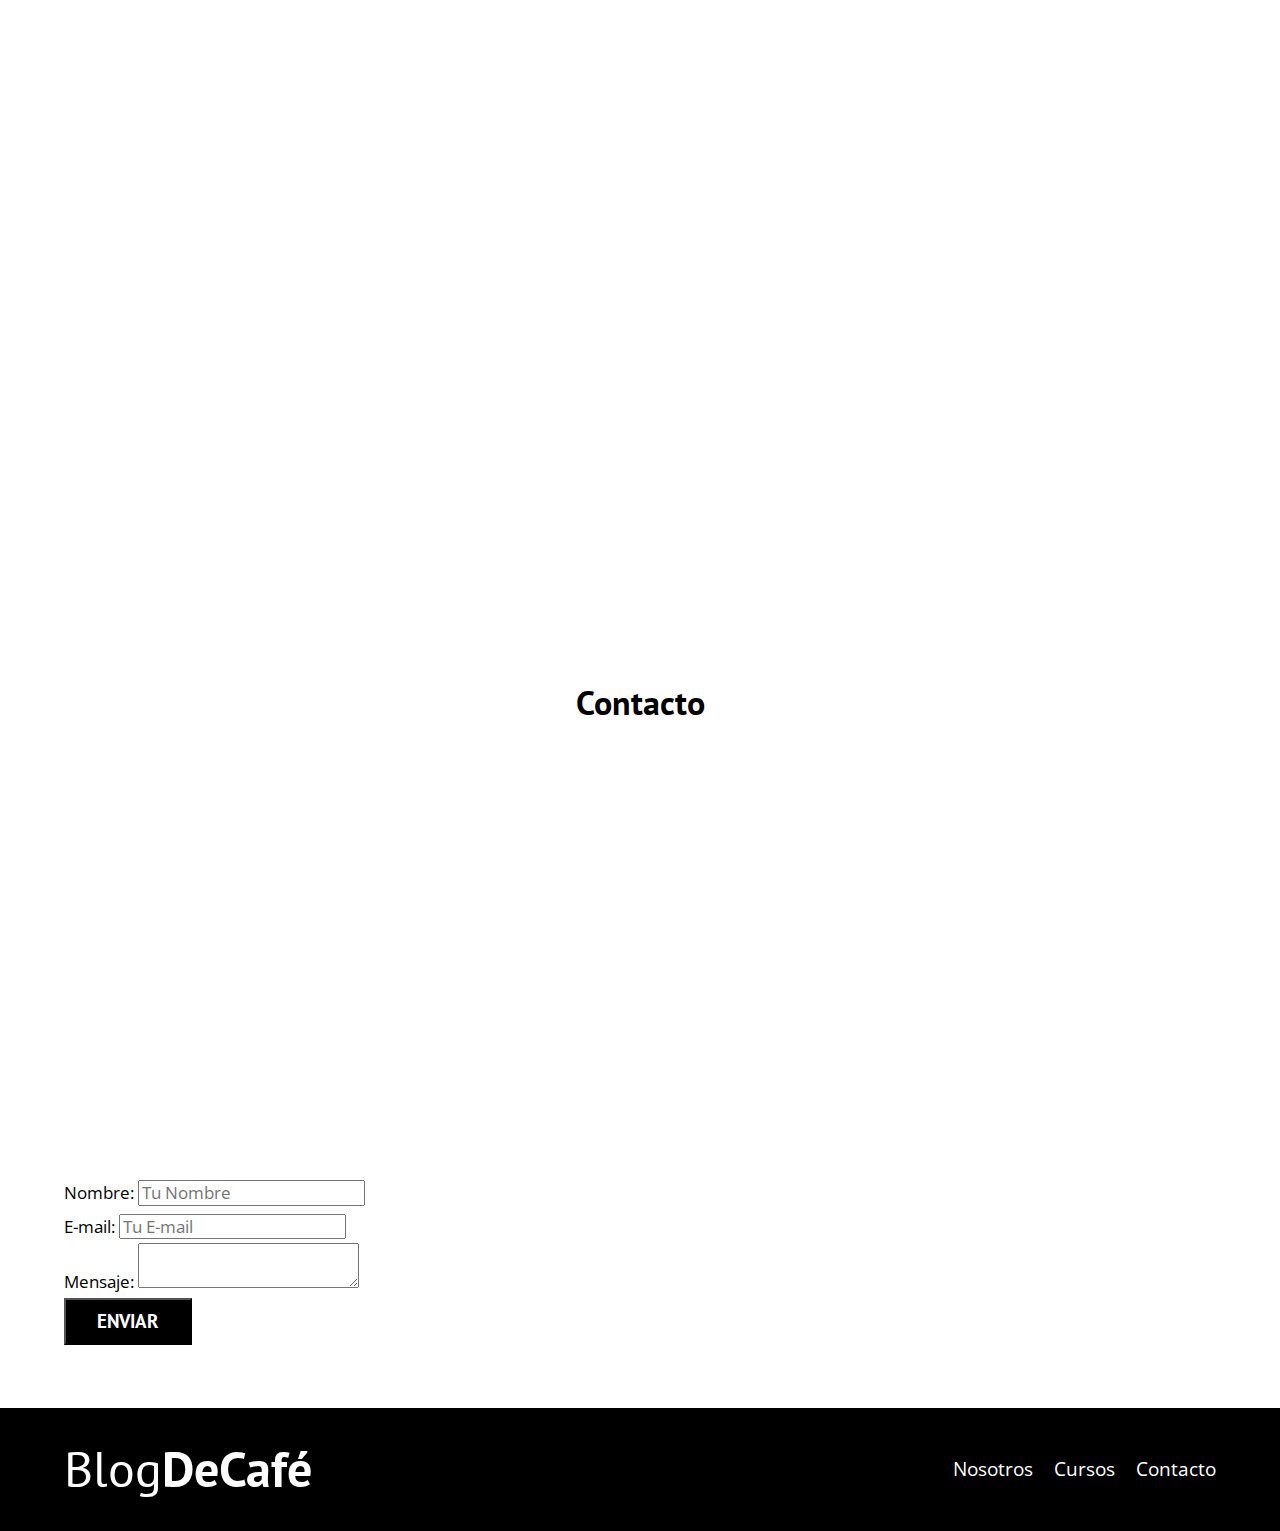
==== blogdecafe_inicio/contacto.html @ 15d4c4b7 "se finalizo el html del formulario contacto" ====
<!DOCTYPE html>
<html lang="en">

<head>
    <meta charset="UTF-8">
    <meta name="viewport" content="width=device-width, initial-scale=1.0">
    <title>BlogDeCafé</title>
    <link rel="stylesheet" href="css/normalize.css">
    <link href="https://fonts.googleapis.com/css2?family=Open+Sans&family=PT+Sans:wght@400;700&display=swap"
        rel="stylesheet">
    <link rel="stylesheet" href="css/style.css">
</head>

<body>

    <header class="header">

        <div class="contenedor">
            <div class="barra">
                <a class="logo" href="index.html">
                    <h1 class="logo__nombre no-margin centrar-texto">Blog<span class="logo__bold">DeCafé</span></h1>
                </a>

                <nav class="navegacion">
                    <a href="nosotros.html" class="navegacion__enlace">Nosotros</a>
                    <a href="cursos.html" class="navegacion__enlace">Cursos</a>
                    <a href="contacto.html" class="navegacion__enlace">Contacto</a>
                </nav>
            </div>
        </div>

        <div class="header__texto">
            <h2 class="no-margin">Blog de café con consejos y cursos</h2>
            <p class="no-margin">Aprende de los expertos con las mejores recetas y consejos</p>
        </div>
    </header>

    <main class="contenedor">
        <h3 class="centrar-texto">Contacto</h3>

        <div class="contacto-bg"></div>
        <form class="formulario">
            <div class="campo">
                <label for="nombre">Nombre:</label>
                <input type="text" placeholder="Tu Nombre" id="nombre">
            </div>
            <div class="campo">
                <label for="email">E-mail:</label>
                <input type="text" placeholder="Tu E-mail" id="email">
            </div>

            <div class="campo">
                <label for="mensaje">Mensaje:</label>
                <textarea id="mensaje"></textarea>
            </div>

            <div class="campo">
                <input type="submit" value="Enviar" class="boton boton--primario">
            </div>
        </form>


    </main>

    <footer class="footer">
        <div class="contenedor">
            <div class="barra">
                <a class="logo" href="index.html">
                    <h1 class="logo__nombre no-margin centrar-texto">Blog<span class="logo__bold">DeCafé</span></h1>
                </a>

                <nav class="navegacion">
                    <a href="nosotros.html" class="navegacion__enlace">Nosotros</a>
                    <a href="cursos.html" class="navegacion__enlace">Cursos</a>
                    <a href="contacto.html" class="navegacion__enlace">Contacto</a>
                </nav>
            </div>
        </div>
    </footer>


</body>

</html>
---- blogdecafe_inicio/css/style.css ----
:root {

    --fuenteHeading: 'PT Sans', sans-serif;
    --fuenteParrafos: 'Open Sans', sans-serif;

    --primario: #784D3C;
    --gris: #e1e1e1;
    --blanco: #ffffff;
    --negro: #000000;


}

html {
    box-sizing: border-box;
    font-size: 65.5%;
    /* 1 rem =10px */
}

*,
*:before,
*:after {
    box-sizing: inherit;
}

body {

    font-family: var(--fuenteParrafos);
    font-size: 1.6rem;
    line-height: 2;

}

/* Globales */
.contenedor {


    width: min(90%, 120rem);
    margin: 0 auto;
}

a {
    text-decoration: none;
}

h1,
h2,
h3,
h4 {

    font-family: var(--fuenteHeading);
    line-height: 1.2;
}

h1 {
    font-size: 4.8rem;
}

h2 {
    font-size: 4rem;
}

h3 {
    font-size: 3.2rem;
}

h4 {
    font-size: 2.8rem;
}

img {
    max-width: 100%;
}

/* Utilidades */

.no-margin {
    margin: 0;
}

.no-padding {
    padding: 0;
}

.centrar-texto {
    text-align: center;
}

/* Header */

.header {

    background-image: url(/img/banner.jpg);
    height: 62rem;
    background-size: cover;
    background-repeat: no-repeat;
    /* este codigo hace quw la imagen fluya al reducir su tamanio */
    background-position: center center;

}

.header__texto {

    text-align: center;
    color: var(--blanco);
    margin-top: 5rem;
}

@media (min-width:768px) {
    .header__texto {

        margin-top: 15rem;
    }

}

.barra {

    padding-top: 3rem;
}

@media (min-width:768px) {
    .barra {

        display: flex;
        justify-content: space-between;
        align-items: center;
    }
}

.logo {
    color: var(--blanco);
}

.logo__nombre {
    font-weight: 400;
}

.logo__bold {
    font-weight: 700;
}

@media (min-width:769px) {
    .navegacion {
        display: flex;
        gap: 2rem;
    }

}

.navegacion__enlace {

    display: block;
    text-align: center;
    font-size: 1.8rem;
    color: var(--blanco);
}

@media (min-width:768px) {
    .contenido-principal {
        display: grid;
        grid-template-columns: 2fr 1fr;
        column-gap: 4rem;
    }
}

/* este codigo pone un borde inferior para mas estilo */
.entrada {

    border-bottom: 1px solid var(--gris);
    margin-bottom: 2rem;
}

/* este codigo quita lo que se hizo en lo anterior al ultimo article */
.entrada:last-of-type,
.widget-curso:last-of-type {

    border: none;
    margin-bottom: 0;
}

.boton {
    display: block;
    font-family: var(--fuenteHeading);
    color: var(--blanco);
    text-align: center;
    padding: 1rem 3rem;
    font-size: 1.8rem;
    text-transform: uppercase;
    font-weight: 700;
    margin-bottom: 2rem;

}

@media (min-width:768px) {

    /* toma el espacio requerido pero respera los margin */
    .boton {
        display: inline-block;
    }
}

.boton--primario {
    background-color: var(--negro);
}

.boton--secundario {

    background-color: var(--primario);
}

/* Este codigo quita los puntos de las listas */
.cursos {

    list-style: none;
}

.widget-curso {
    border-bottom: 1px solid var(--gris);
    margin-bottom: 2rem;
}


.widget-curso__label {
    font-family: var(--fuenteHeading);
    font-weight: bold;
}

.widget-curso__info {
    font-weight: normal;
}

.widget-curso__label,
.widget-curso__info {
    font-size: 2rem;
}

/* Footer */

.footer {

    padding-bottom: 3rem;
    background-color: var(--negro);
    margin-top: 4rem;
}

/** Sobre Nosotros **/
@media (min-width: 768px) {
    .sobre-nosotros {
        display: grid;
        grid-template-columns: repeat(2, 1fr);
        column-gap: 2rem;
    }
}

/* Cursos */

.curso{

    padding: 3rem 0;
    border-bottom: 1px solid var(--gris);
}
@media (min-width:768px){
    .curso{

        display: grid;
        grid-template-columns:1fr 2fr;
        gap: 2rem;
    }
}

.curso:last-of-type{
    border: none;
}

.curso__label {
    font-family: var(--fuenteHeading);
    font-weight: bold;
}

.curso__info {
    font-weight: normal;
}

.curso__label,
.curso__info {
    font-size: 2rem;
}

/* Contacto */

.contacto-bg{
    background-image: url(/img/contacto.jpg);
    height: 40rem;
    background-size: cover;
    background-repeat: no-repeat;
}
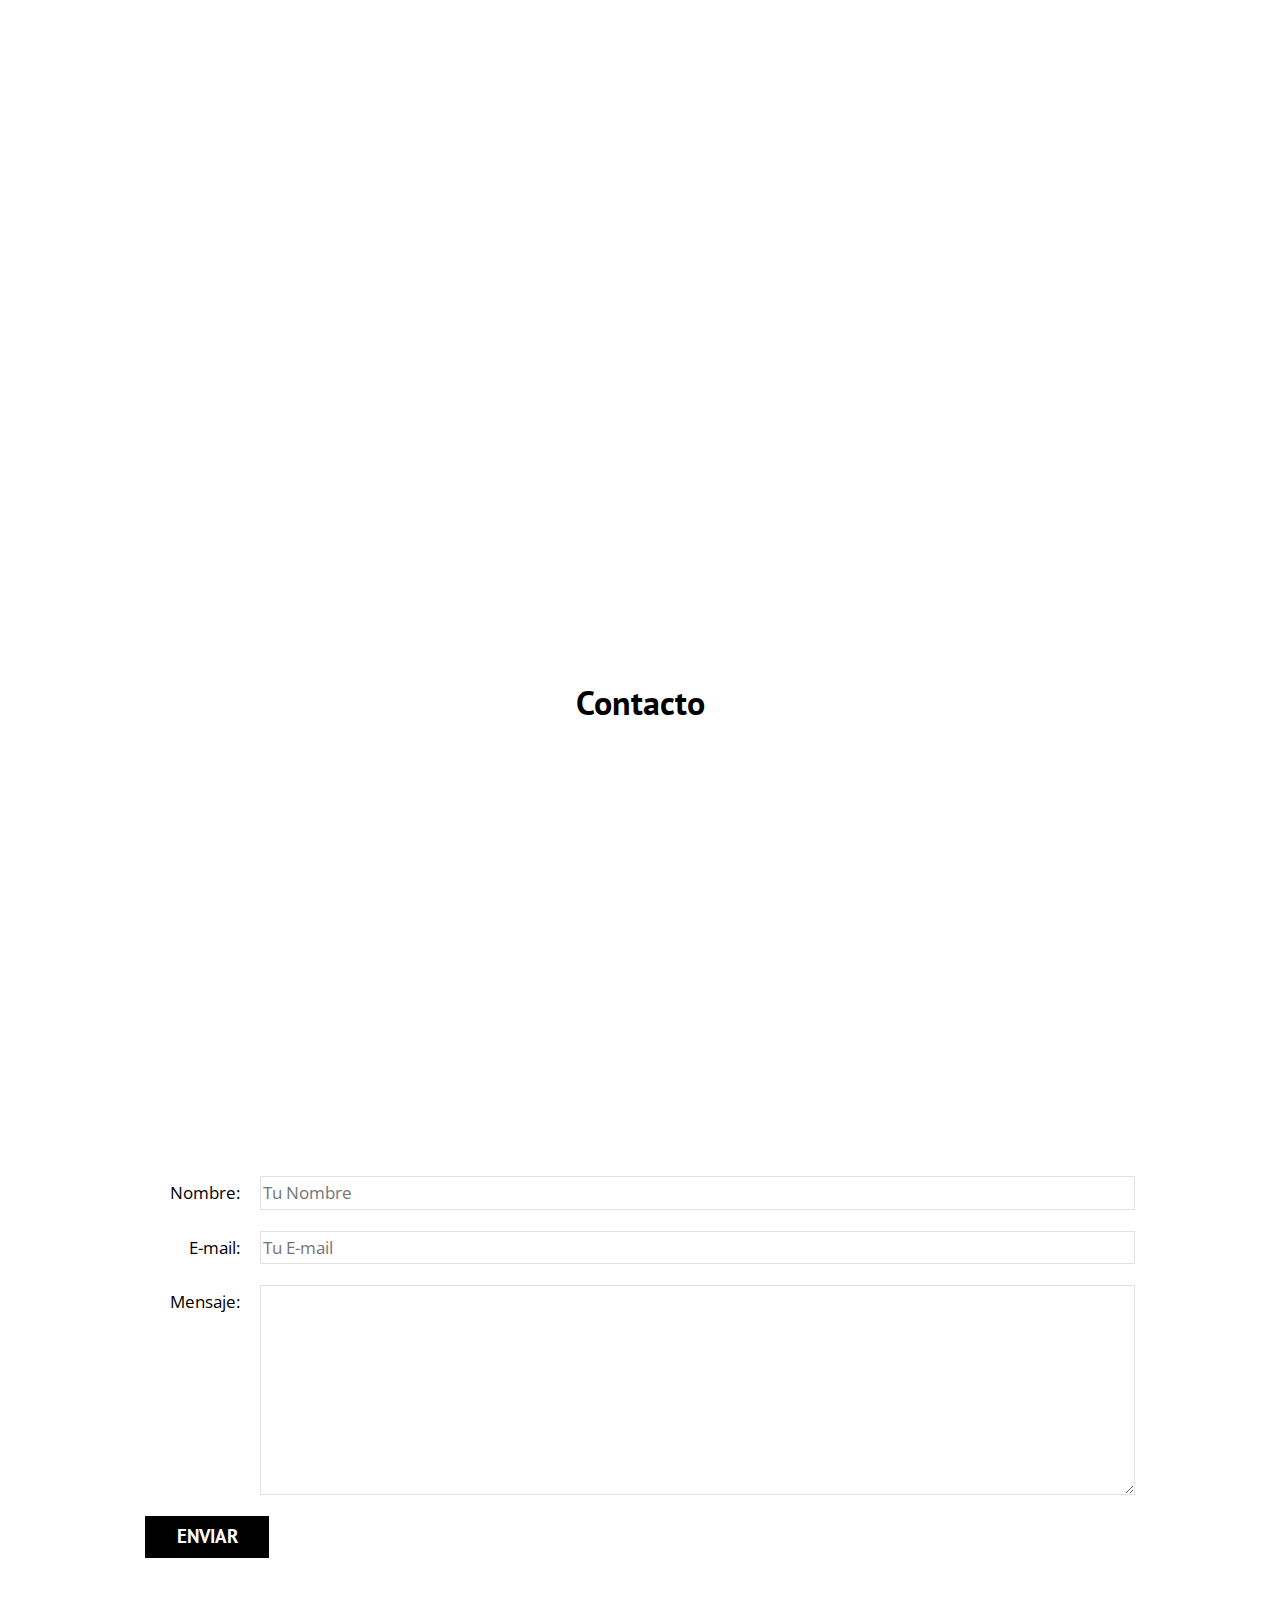
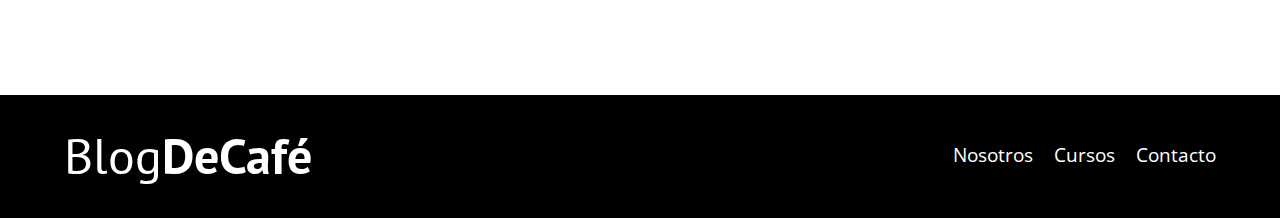
==== commit 72b05b47: "se finalizo la seccion de contacto" ====
--- a/blogdecafe_inicio/contacto.html
+++ b/blogdecafe_inicio/contacto.html
@@ -41,17 +41,17 @@
         <div class="contacto-bg"></div>
         <form class="formulario">
             <div class="campo">
-                <label for="nombre">Nombre:</label>
-                <input type="text" placeholder="Tu Nombre" id="nombre">
+                <label class="campo__label" for="nombre">Nombre:</label>
+                <input class="campo__field" type="text" placeholder="Tu Nombre" id="nombre">
             </div>
             <div class="campo">
-                <label for="email">E-mail:</label>
-                <input type="text" placeholder="Tu E-mail" id="email">
+                <label class="campo__label" for="email">E-mail:</label>
+                <input class="campo__field" type="text" placeholder="Tu E-mail" id="email">
             </div>
 
             <div class="campo">
-                <label for="mensaje">Mensaje:</label>
-                <textarea id="mensaje"></textarea>
+                <label class="campo__label" for="mensaje">Mensaje:</label>
+                <textarea class="campo__field campo__field--textarea" id="mensaje"></textarea>
             </div>
 
             <div class="campo">
--- a/blogdecafe_inicio/css/style.css
+++ b/blogdecafe_inicio/css/style.css
@@ -189,7 +189,12 @@
     text-transform: uppercase;
     font-weight: 700;
     margin-bottom: 2rem;
-
+    border: none;
+
+}
+.boton:hover{
+
+    cursor: pointer;
 }
 
 @media (min-width:768px) {
@@ -294,4 +299,36 @@
     height: 40rem;
     background-size: cover;
     background-repeat: no-repeat;
+}
+
+.formulario{
+
+    background-color: var(--blanco);
+    margin: -5rem auto 0 auto;
+    width: 95%;
+    padding: 5rem;
+}
+
+.campo{
+    display: flex;
+    margin-bottom: 2rem;
+    gap: 2rem;
+    
+}
+
+/* este codigo evita que los
+ label crescan y el 9rem asegura de que se quede fijo en esa medida */
+.campo__label{
+    flex: 0 0 9rem;
+    text-align: right;
+}
+
+.campo__field{
+    flex: 1;
+    border: 1px solid var(--gris);
+}
+
+.campo__field--textarea{
+
+    height: 20rem;
 }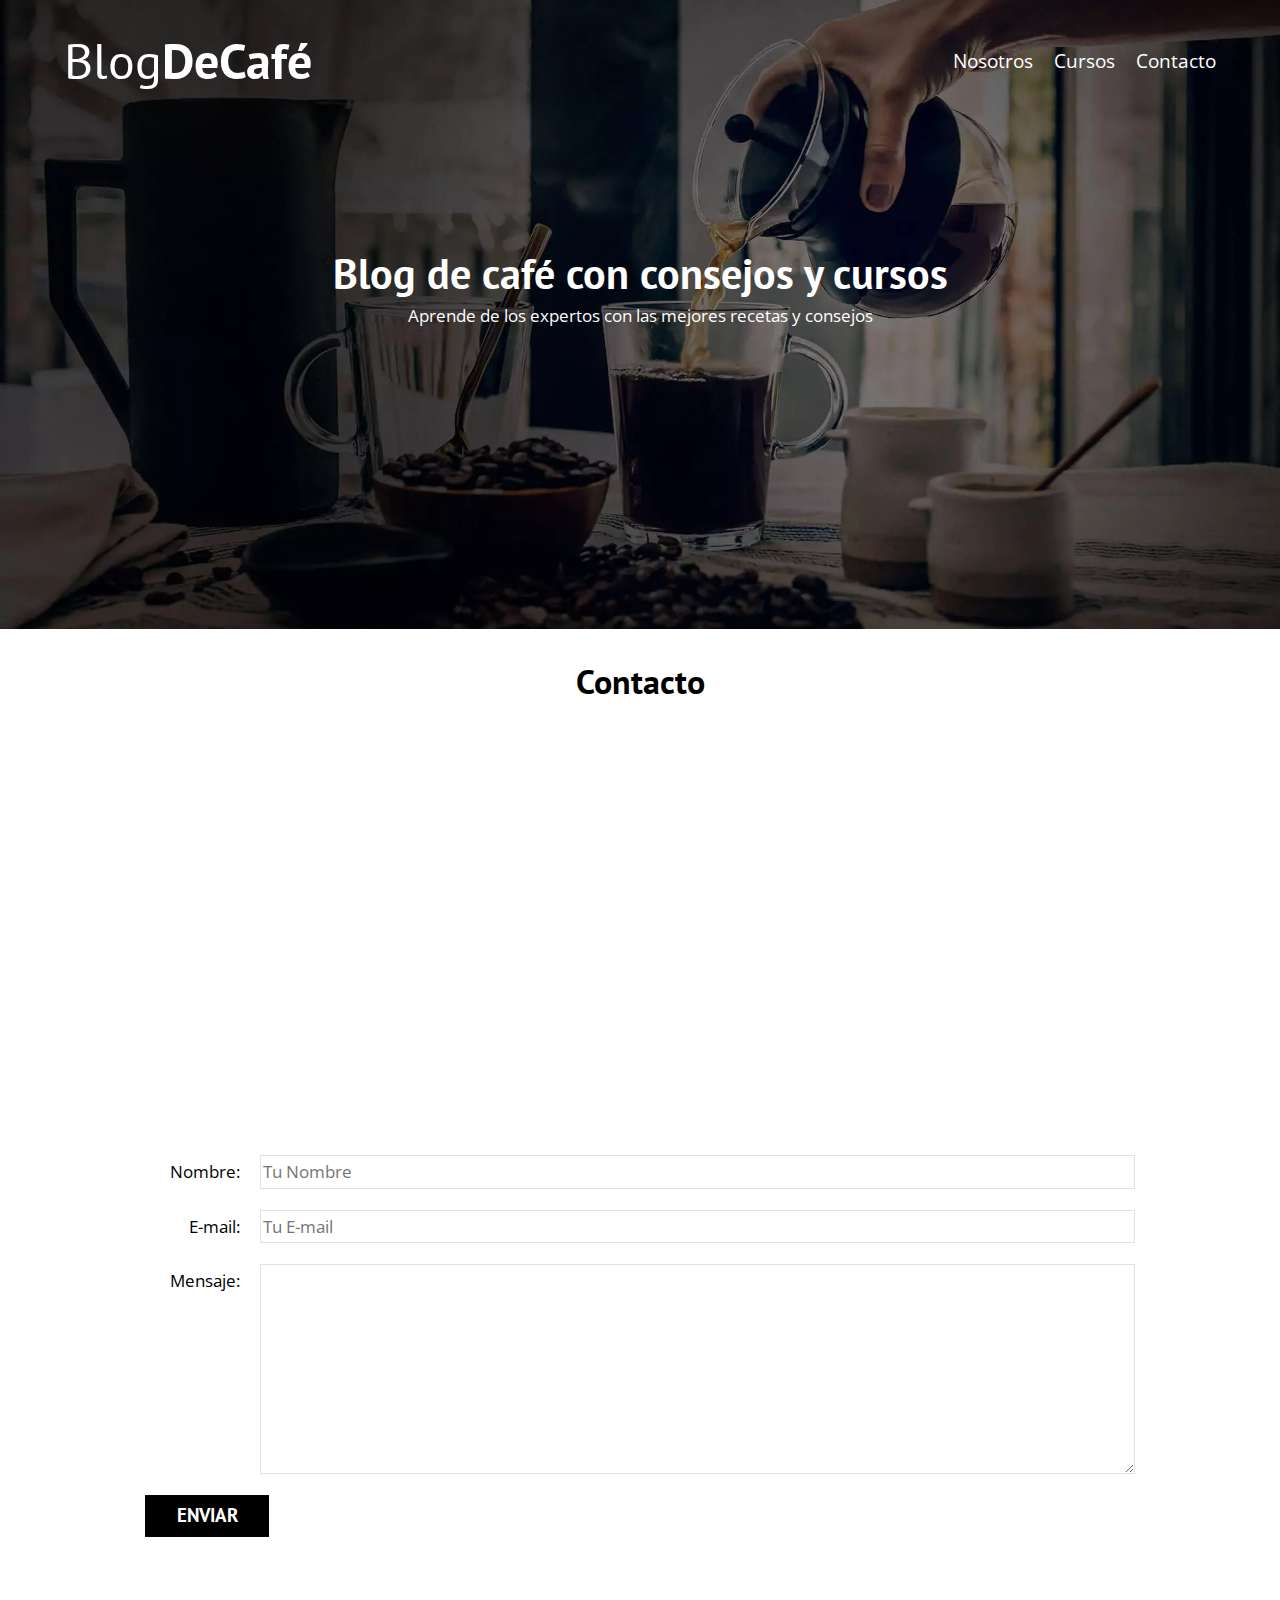
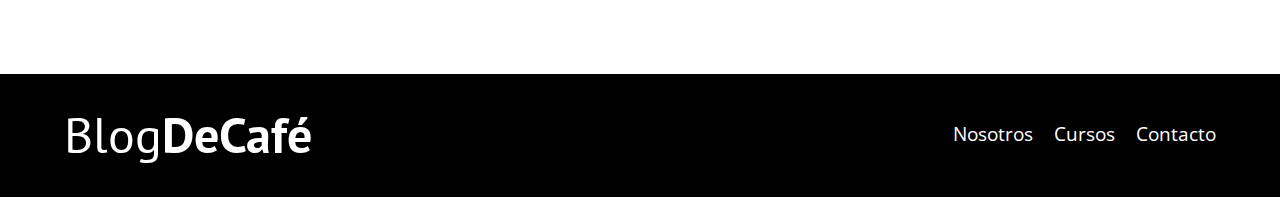
==== commit 30897b96: "se finalizo la pagina del cafe" ====
--- a/blogdecafe_inicio/contacto.html
+++ b/blogdecafe_inicio/contacto.html
@@ -77,7 +77,7 @@
             </div>
         </div>
     </footer>
-
+    <script src="js/modernizr.js"></script>
 
 </body>
 
--- a/blogdecafe_inicio/css/style.css
+++ b/blogdecafe_inicio/css/style.css
@@ -88,10 +88,17 @@
 
 /* Header */
 
+.webp .header {
+    background-image: url(../img/banner.webp);
+}
+.no-webp .header {
+    background-image: url(../img/banner.jpg);
+}
+
 .header {
 
-    background-image: url(/img/banner.jpg);
-    height: 62rem;
+    
+    height: 60rem;
     background-size: cover;
     background-repeat: no-repeat;
     /* este codigo hace quw la imagen fluya al reducir su tamanio */
